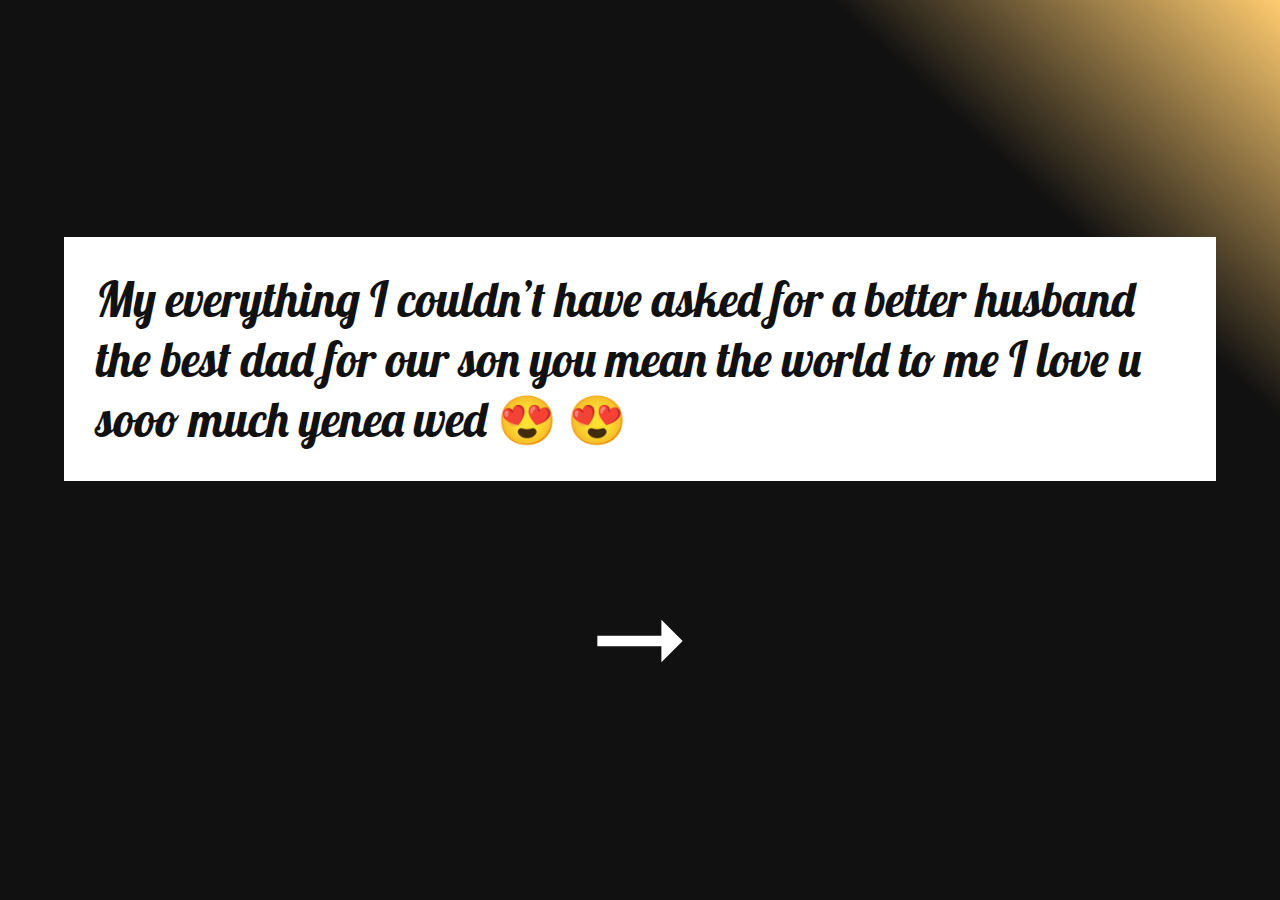
==== index.html @ b8b26c6b "first commit" ====
<!DOCTYPE html>
<html lang="en" >
<head>
  <meta charset="UTF-8">
  <title>Yabi Birthday </title>
  <link rel="stylesheet" href="./style.css">

</head>
<body class="body1">

  <div class="us">
    <div class="us-wrapper">
        <div class="us-text">
            <p class="hb-p">My everything I couldn’t have asked for a better husband the best dad for our son you mean the world to me 
              I love u sooo much yenea wed  <span role="img" aria-label="heart eyes">😍</span>  <span role="img" aria-label="heart eyes">😍</span> </p>
            
        </div>
    </div>

</div>
 
<div class="next-icon">
  <a href="./us.html">
    <img class="icon-size1" src="./img/arrow.svg" alt="">
  </a>
</div>


  
</body>
</html>
---- style.css ----
@import url('https://fonts.googleapis.com/css2?family=Lobster&display=swap');
/* @import url('https://fonts.googleapis.com/css2?family=Caveat:wght@700&display=swap'); */
* {
	box-sizing: border-box;
	padding: 0;
	margin: 0;
	font-family: Lobster;
}
.new-add{

}
.us{
	
}
.us-wrapper{
	background-color: #ffffff;
	padding: 2rem;	
	margin: 4rem;
}
.hb-p{
	color: #111111;
	font-size: 3rem;
	font-weight: 300;
}
.wrapper{
	background-color: #ffffff;
	padding: 2rem;		
}
.next-icon{
	display: grid;
	place-items: center;
	margin-top: 2rem;
}
.icon-size{
	margin-top:3rem;
}
.icon-size1{
	width: 8rem;
}
.hb-box{
/* width: 3rem;
height: 3rem;*/
}
.hb-text{
	color: #111111;
	font-size: 5rem;
}
.body1 {
	font-size: 10vmin;
	height: 100vh;
	/* height: 100%; */
	width: 100%;
	background-color: #111111;
background-image: linear-gradient(43deg, #111111 0%, #111111 80%, #FFCC70 100%);
	display: grid;
	place-content: center;
	align-items: center;

}
.body2{
	font-size: 10vmin;
	height: 100vh;
	/* height: 100%; */
	width: 100%;
	background-color: #111111;
background-image: linear-gradient(43deg, #111111 0%, #111111 80%, #FFCC70 100%);
}

  
  .slider {
	/* margin:1rem; */
	/* max-width: 640px; */
  }
  
  .slide_viewer {
	height: 80vh;
	overflow: hidden;
	position: relative;
  }
  
  .slide img{
	  width: 60vh;
	  height: 80vh;
	  object-fit: cover;
	  display: block;
	  margin-left: auto;
	  margin-right: auto;
  }
  
  .slide_group {
	height: 100%;
	position: relative;
	width: 100%;
  }
  
  .slide {
	display: none;
	height: 100%;
	position: absolute;
	width: 100%;
  }
  
  .slide:first-child {
	display: block;
  }
  
  /* .slide:nth-of-type(1) {
	background: #D7A151;
  }
  
  .slide:nth-of-type(2) {
	background: #F4E4CD;
  }
  
  .slide:nth-of-type(3) {
	background: #C75534;
  }
  
  .slide:nth-of-type(4) {
	background: #D1D1D4;
  } */
  
  .slide_buttons {
	left: 0;
	position: absolute;
	right: 0;
	text-align: center;
  }
  
  a.slide_btn {
	color: #474544;
	font-size: 25px;
	margin: 0 0.175em;
	-webkit-transition: all 0.4s ease-in-out;
	-moz-transition: all 0.4s ease-in-out;
	-ms-transition: all 0.4s ease-in-out;
	-o-transition: all 0.4s ease-in-out;
	transition: all 0.4s ease-in-out;
  }
  
  .slide_btn.active, .slide_btn:hover {
	color: #428CC6;
	cursor: pointer;
  }
  
  .directional_nav {
	height: 340px;
	margin: 0 auto;
	max-width: 740px;
	position: relative;
	top: -240px;
  }
  
  .previous_btn {
	bottom: 0;
	left: 50px;
	margin: auto;
	position: absolute;
	top: 0;
  }
  
  .next_btn {
	bottom: 0;
	margin: auto;
	position: absolute;
	right: 50px;
	top: 0;
  }
  
  .previous_btn, .next_btn {
	cursor: pointer;
	height: 65px;
	opacity: 0.5;
	-webkit-transition: opacity 0.4s ease-in-out;
	-moz-transition: opacity 0.4s ease-in-out;
	-ms-transition: opacity 0.4s ease-in-out;
	-o-transition: opacity 0.4s ease-in-out;
	transition: opacity 0.4s ease-in-out;
	width: 65px;
  }
  
  .previous_btn:hover, .next_btn:hover {
	opacity: 1;
  }
  
  @media only screen and (max-width: 767px) {
	.previous_btn {
	  left: 50px;
	}
	.next_btn {
	  right: 50px;
	}
  }
.s-heart {
	--heart-color: #FF3366;
	--text-color: #FF57BB;
	--stroke-color: #FFF;
	
	--radius: .2em;
	--clr-1: #d50000;
	--clr-2: #c51162;
	--clr-3: #aa00ff;
	--clr-4: #2962ff;
	--clr-5: #00c853;
	--clr-6: #ffd600;
	--clr-7: #5e1583;
	--clr-8: #495c91;
	--clr-9: #397c55;
	--clr-10: #7f7233;
	
	height: 8em;
	width: 8em;
	display: flex;
	align-items: center;
	justify-content: center;
	background-repeat: no-repeat;
	background-size: 0;
	background-image: radial-gradient( circle at center, var( --clr-4 ) 49%,transparent 60% ), radial-gradient( circle at center, var( --clr-5 ) 49%,transparent 60% ), radial-gradient( circle at center, var( --clr-4 ) 49%,transparent 60% ), radial-gradient( circle at center, var( --clr-2 ) 49%,transparent 60% ), radial-gradient( circle at center, var( --clr-3 ) 49%,transparent 60% ), radial-gradient( circle at center, var( --clr-2 ) 49%,transparent 60% ), radial-gradient( circle at center, var( --clr-1 ) 49%,transparent 60% ), radial-gradient( circle at center, var( --clr-5 ) 49%,transparent 60% ), radial-gradient( circle at center, var( --clr-2 ) 49%,transparent 60% ), radial-gradient( circle at center, var( --clr-1 ) 49%,transparent 60% ), radial-gradient( circle at center, var( --clr-3 ) 49%,transparent 60% ), radial-gradient( circle at center, var( --clr-2 ) 49%,transparent 60% ), radial-gradient( circle at center, var( --clr-3 ) 49%,transparent 60% ), radial-gradient( circle at center, var( --clr-3 ) 49%,transparent 60% ), radial-gradient( circle at center, var( --clr-4 ) 49%,transparent 60% ), radial-gradient( circle at center, var( --clr-4 ) 49%,transparent 60% ), radial-gradient( circle at center, var( --clr-5 ) 49%,transparent 60% ), radial-gradient( circle at center, var( --clr-3 ) 49%,transparent 60% ), radial-gradient( circle at center, var( --clr-4 ) 49%,transparent 60% ), radial-gradient( circle at center, var( --clr-4 ) 49%,transparent 50% ), radial-gradient( circle at center, var( --clr-6 ) 49%,transparent 60% ), radial-gradient( circle at center, var( --clr-6 ) 49%,transparent 60% ), radial-gradient( circle at center, var( --clr-2 ) 49%,transparent 60% ), radial-gradient( circle at center, var( --clr-2 ) 49%,transparent 60% ), radial-gradient( circle at center, var( --clr-4 ) 49%,transparent 60% ), radial-gradient( circle at center, var( --clr-3 ) 49%,transparent 60% ), radial-gradient( circle at center, var( --clr-4 ) 49%,transparent 60% ), radial-gradient( circle at center, var( --clr-2 ) 49%,transparent 60% ), radial-gradient( circle at center, var( --clr-5 ) 49%,transparent 60% ), radial-gradient( circle at center, var( --clr-2 ) 49%,transparent 60% ), radial-gradient( circle at center, var( --clr-2 ) 49%,transparent 60% ), radial-gradient( circle at center, var( --clr-5 ) 49%,transparent 60% ), radial-gradient( circle at center, var( --clr-3 ) 49%,transparent 60% ), radial-gradient( circle at center, var( --clr-4 ) 49%,transparent 60% ), radial-gradient( circle at center, var( --clr-4 ) 49%,transparent 60% ), radial-gradient( circle at center, var( --clr-5 ) 49%,transparent 60% ), radial-gradient( circle at center, var( --clr-4 ) 49%,transparent 60% ), radial-gradient( circle at center, var( --clr-5 ) 49%,transparent 60% ), radial-gradient( circle at center, var( --clr-5 ) 49%,transparent 60% ), radial-gradient( circle at center, var( --clr-3 ) 49%,transparent 60% ), radial-gradient( circle at center, var( --clr-3 ) 49%,transparent 60% ), radial-gradient( circle at center, var( --clr-5 ) 49%,transparent 60% ), radial-gradient( circle at center, var( --clr-2 ) 49%,transparent 60% ), radial-gradient( circle at center, var( --clr-1 ) 49%,transparent 60% ), radial-gradient( circle at center, var( --clr-1 ) 49%,transparent 60% ), radial-gradient( circle at center, var( --clr-5 ) 49%,transparent 60% ), radial-gradient( circle at center, var( --clr-2 ) 49%,transparent 60% ), radial-gradient( circle at center, var( --clr-1 ) 49%,transparent 60% ), radial-gradient( circle at center, var( --clr-5 ) 49%,transparent 60% ), radial-gradient( circle at center, var( --clr-6 ) 49%,transparent 60% ), radial-gradient( circle at center, var( --clr-4 ) 49%,transparent 60% ), radial-gradient( circle at center, var( --clr-3 ) 49%,transparent 60% ), radial-gradient( circle at center, var( --clr-5 ) 49%,transparent 60% ), radial-gradient( circle at center, var( --clr-3 ) 49%,transparent 60% ), radial-gradient( circle at center, var( --clr-4 ) 49%,transparent 60% ), radial-gradient( circle at center, var( --clr-6 ) 49%,transparent 60% ), radial-gradient( circle at center, var( --clr-3 ) 49%,transparent 60% ), radial-gradient( circle at center, var( --clr-1 ) 49%,transparent 60% ), radial-gradient( circle at center, var( --clr-4 ) 49%,transparent 60% ), radial-gradient( circle at center, var( --clr-5 ) 49%,transparent 60% ), radial-gradient( circle at center, var( --clr-2 ) 49%,transparent 60% ), radial-gradient( circle at center, var( --clr-6 ) 49%,transparent 60% ), radial-gradient( circle at center, var( --clr-6 ) 49%,transparent 60% ), radial-gradient( circle at center, var( --clr-5 ) 49%,transparent 60% ), radial-gradient( circle at center, var( --clr-3 ) 49%,transparent 60% ), radial-gradient( circle at center, var( --clr-1 ) 49%,transparent 60% ), radial-gradient( circle at center, var( --clr-2 ) 49%,transparent 60% ), radial-gradient( circle at center, var( --clr-1 ) 49%,transparent 60% ), radial-gradient( circle at center, var( --clr-5 ) 49%,transparent 60% ), radial-gradient( circle at center, var( --clr-4 ) 49%,transparent 60% ), radial-gradient( circle at center, var( --clr-6 ) 49%,transparent 60% ), radial-gradient( circle at center, var( --clr-3 ) 49%,transparent 60% ), radial-gradient( circle at center, var( --clr-6 ) 49%,transparent 60% ), radial-gradient( circle at center, var( --clr-1 ) 49%,transparent 60% ), radial-gradient( circle at center, var( --clr-5 ) 49%,transparent 60% ), radial-gradient( circle at center, var( --clr-4 ) 49%,transparent 60% ), radial-gradient( circle at center, var( --clr-1 ) 49%,transparent 60% ), radial-gradient( circle at center, var( --clr-6 ) 49%,transparent 60% ), radial-gradient( circle at center, var( --clr-4 ) 49%,transparent 60% ), radial-gradient( circle at center, var( --clr-3 ) 49%,transparent 60% ), radial-gradient( circle at center, var( --clr-4 ) 49%,transparent 60% ), radial-gradient( circle at center, var( --clr-6 ) 49%,transparent 60% ), radial-gradient( circle at center, var( --clr-5 ) 49%,transparent 60% ), radial-gradient( circle at center, var( --clr-2 ) 49%,transparent 60% ), radial-gradient( circle at center, var( --clr-3 ) 49%,transparent 60% ), radial-gradient( circle at center, var( --clr-6 ) 49%,transparent 60% ), radial-gradient( circle at center, var( --clr-3 ) 49%,transparent 60% ), radial-gradient( circle at center, var( --clr-2 ) 49%,transparent 60% ), radial-gradient( circle at center, var( --clr-2 ) 49%,transparent 60% ), radial-gradient( circle at center, var( --clr-1 ) 49%,transparent 60% ), radial-gradient( circle at center, var( --clr-3 ) 49%,transparent 60% ), radial-gradient( circle at center, var( --clr-5 ) 49%,transparent 60% ), radial-gradient( circle at center, var( --clr-3 ) 49%,transparent 60% ), radial-gradient( circle at center, var( --clr-3 ) 49%,transparent 60% ), radial-gradient( circle at center, var( --clr-3 ) 49%,transparent 60% ), radial-gradient( circle at center, var( --clr-6 ) 49%,transparent 60% ), radial-gradient( circle at center, var( --clr-2 ) 49%,transparent 60% ), radial-gradient( circle at center, var( --clr-6 ) 49%,transparent 60% ), 
	radial-gradient( circle at center, var( --clr-9 ) 40%,transparent 60% ), radial-gradient( circle at center, var( --clr-4 ) 49%,transparent 60% ), radial-gradient( circle at center, var( --clr-8 ) 49%,transparent 60% ), radial-gradient( circle at center, var( --clr-5 ) 49%,transparent 60% );
	
	background-position: 50% 50%;
	will-change: background-position;
	animation: confetti ease 1.2s infinite 1.7s, glow ease .3s forwards 1.3s;
}

/* .s-heart::before {
	content: 'Sarit';
	display: block;
	position: absolute;
	color: var( --text-color );
	font-size: 1.3em;
	text-shadow: 
		0 0 .1em var( --stroke-color ),
		0 0 .05em var( --stroke-color );
	z-index: 1;
	margin-top: .1em;
	animation: 
		move-s ease-out 1.5s forwards,
		change-text 3s ease infinite 2s;
}

.s-heart::after {
	content: '';
	display: block;
	position: absolute;
	height: 4em;
	aspect-ratio: 1;
	background: #F00;
	background: radial-gradient(ellipse farthest-corner at right 20% bottom 20%, #FEDB37 0%, #FDB931 8%, #9f7928 30%, #8A6E2F 40%, transparent 80%),
                radial-gradient(ellipse farthest-corner at left 15% top 15%, #FFFFFF 0%, #FFFFAC 8%, #D1B464 25%, #5d4a1f 62.5%, #5d4a1f 100%);
	
	--mask:
		conic-gradient( from 135deg, 
			#000 25%,
			transparent 25%
		) 50% calc( 100% - 1.7em ) / 3em 3em,
		
		conic-gradient( from -45deg, 
			#000 25%,
			transparent 25%
		) 50% calc( 100% + 1.3em ) / 3em 3em,
		
		radial-gradient( ellipse 50% 50%,
			#000 98%,
			transparent 100%
		) right .14em top 0.45em / 2.15em 2.15em,
		
		radial-gradient( ellipse 50% 50%,
			#000 98%,
			transparent 100%
		) left .135em top 0.45em / 2.15em 2.15em;
	
	-webkit-mask: var( --mask );
	-webkit-mask-repeat: no-repeat;
	
	mask: var( --mask );
	mask-repeat: no-repeat;
	
	background-repeat: no-repeat;
	animation: move-heart ease-out 1.5s forwards;
} */

@keyframes move-s {
	0% {
		opacity: 0;
	}
	
	40%, 90% {
		opacity: 1;
		transform: translateX( -100% );
	}
	
	100% {
		transform: translateX( 0 );
	}
}

@keyframes move-heart {
	0%, 40% {
		opacity: 0;
	}
	
	90% {
		opacity: 1;
		transform: translateX( 50% );
	}
	
	100% {
		transform: translateX( 0 ) scale( 1.5 );
	}
}

@keyframes confetti {
	0% {
		background-size: calc( 2 * var( --radius ) ) calc( 2 * var( --radius ) );
		background-position: 64% 39%, 33% 50%, 30% 66%, 54% 46%, 44% 41%, 32% 46%, 49% 66%, 53% 69%, 42% 35%, 68% 39%, 53% 51%, 61% 33%, 47% 54%, 57% 67%, 46% 33%, 50% 61%, 50% 46%, 48% 41%, 61% 68%, 68% 44%, 41% 57%, 35% 45%, 33% 38%, 46% 40%, 55% 43%, 68% 53%, 31% 69%, 61% 66%, 34% 69%, 35% 41%, 32% 42%, 42% 39%, 64% 48%, 55% 63%, 58% 48%, 68% 59%, 57% 62%, 47% 40%, 58% 69%, 58% 48%, 44% 45%, 39% 43%, 40% 52%, 30% 47%, 69% 53%, 39% 55%, 70% 66%, 63% 48%, 60% 38%, 40% 52%;
	}
	
	45% {
		background-size: calc( 2 * var( --radius ) ) calc( 2 * var( --radius ) );
	}
	
	100% {
		background-position: 83% 23%, 17% 87%, -3% 65%, 35% 83%, 14% 72%, 82% 95%, 59% 78%, 16% 61%, 51% 62%, 26% 0%, 6% 17%, 106% 78%, 24% 46%, 36% 43%, 28% 19%, 50% 12%, 49% 51%, 79% 19%, 42% 36%, 54% 51%, 68% 101%, 57% 7%, 79% 29%, 28% 90%, 100% 73%, 65% 51%, 22% 81%, 84% 89%, 70% 91%, 18% 22%, -9% 77%, 39% -11%, 89% 3%, 36% 96%, 97% 38%, 94% 83%, 63% 95%, 45% 32%, 62% 115%, 74% 26%, 70% 14%, 79% 55%, 60% 63%, 14% 80%, 40% 101%, 86% 73%, 120% 40%, 27% 0%, 56% 11%, -9% 26%;
    background-size: 0 0;
	}
}

@keyframes glow {
	100% {
		/* filter: drop-shadow( 0 0 1em #D1B464 ); */
	}
}

@keyframes change-text {
	0%, 10%, 100% {
		content: 'Sarit';
		opacity: 1;
	}
	
	25% {
		content: 'Sarit';
		opacity: 0;
	}
	
	26% {
		content: '19/07';
		opacity: 0;
	}
	
	50%, 60% {
		content: '19/07';
		opacity: 1;
	}
	
	75% {
		content: '19/07';
		opacity: 0;
	}
	
	76% {
		content: 'Sarit';
		opacity: 0;
	}
}
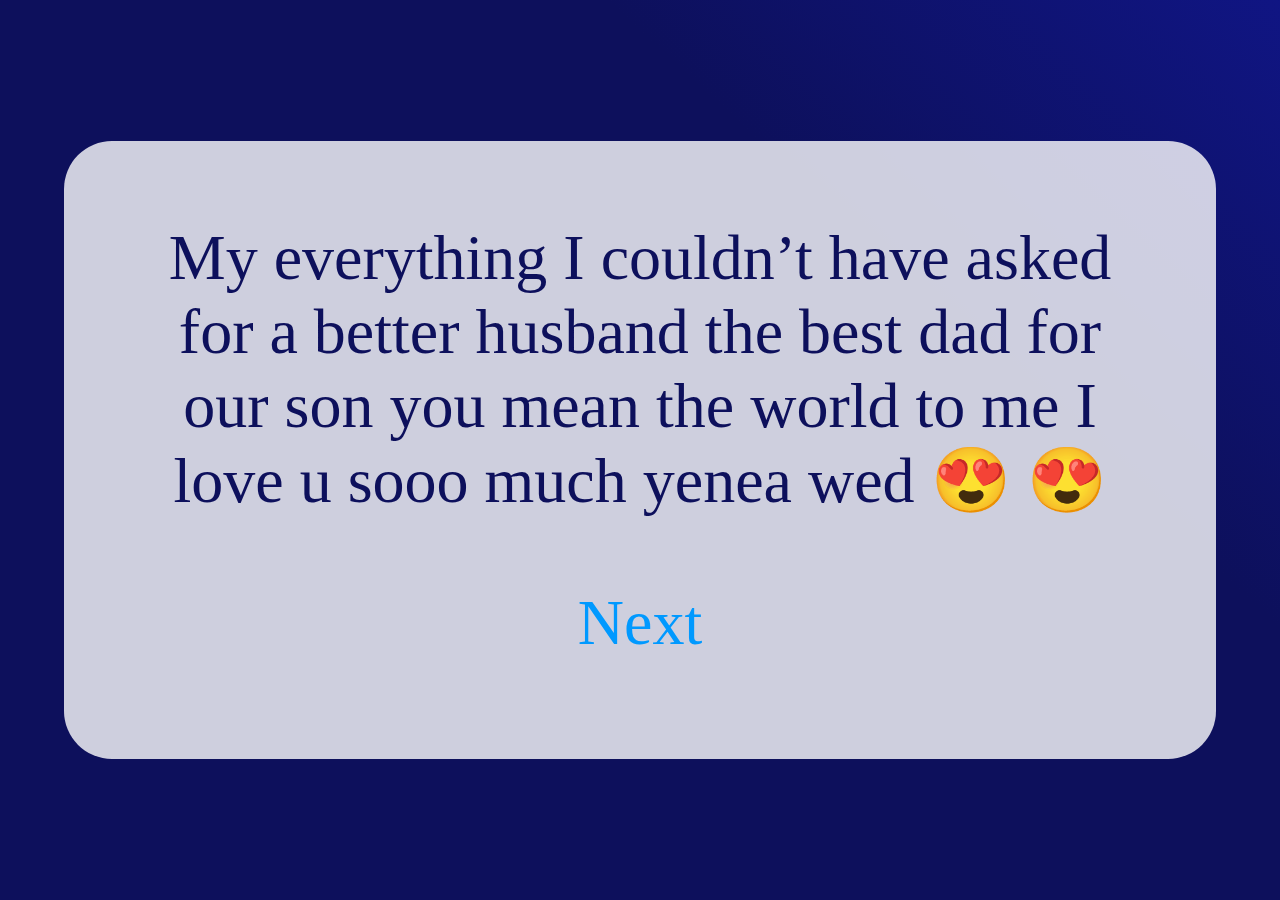
==== commit aea8882d: "last fix" ====
--- a/index.html
+++ b/index.html
@@ -15,15 +15,19 @@
               I love u sooo much yenea wed  <span role="img" aria-label="heart eyes">😍</span>  <span role="img" aria-label="heart eyes">😍</span> </p>
             
         </div>
+    
+      <div class="next-icon">
+   
+        <a class="link" href="./us.html">
+          <!-- <img class="icon-size1" src="./img/arrow.svg" alt=""> -->
+          <p class="btn ">Next</p>
+        </a>
+      </div>
     </div>
 
 </div>
  
-<div class="next-icon">
-  <a href="./us.html">
-    <img class="icon-size1" src="./img/arrow.svg" alt="">
-  </a>
-</div>
+
 
 
   
--- a/style.css
+++ b/style.css
@@ -1,38 +1,72 @@
-@import url('https://fonts.googleapis.com/css2?family=Lobster&display=swap');
+/* @import url('https://fonts.googleapis.com/css2?family=Lobster&display=swap'); */
 /* @import url('https://fonts.googleapis.com/css2?family=Caveat:wght@700&display=swap'); */
+
+
 * {
 	box-sizing: border-box;
 	padding: 0;
 	margin: 0;
 	font-family: Lobster;
 }
+
 .new-add{
-
+	margin-top:-40rem;
+}
+a{
+	text-decoration: none;
+
+}
+.btn{
+	padding:1.2rem;
+	
+
+	background:none;
+border-radius:none;
+color: #09f;
+font-size:4rem;
+}
+.btn2{
+
+margin-top:2rem;
+	background:none;
+border-radius:none;
+color: #09f;
+font-size:1.5rem;
+}
+.line{
+	margin-top:2rem;
+	width:100%;
+	height:.2rem;
+	color:red;
+	z-index:99999999999;
 }
 .us{
 	
 }
 .us-wrapper{
-	background-color: #ffffff;
+	border-radius: 3rem;
+	background-color: rgba(255, 255, 255, 0.8);
+	padding: 5rem;	
+	margin: 4rem;
+}
+.hb-p{
+	color: #0D105C;
+	text-align:center;
+	font-size: 4rem;
+	font-weight: 300;
+}
+.wrapper{
+	/* background-color: #ffffff; */
 	padding: 2rem;	
-	margin: 4rem;
-}
-.hb-p{
-	color: #111111;
-	font-size: 3rem;
-	font-weight: 300;
-}
-.wrapper{
-	background-color: #ffffff;
-	padding: 2rem;		
+		
 }
 .next-icon{
 	display: grid;
 	place-items: center;
-	margin-top: 2rem;
+	margin-top: 3rem;
 }
 .icon-size{
-	margin-top:3rem;
+	margin-top:3.5rem;
 }
 .icon-size1{
 	width: 8rem;
@@ -42,16 +76,17 @@
 height: 3rem;*/
 }
 .hb-text{
-	color: #111111;
-	font-size: 5rem;
+	color: #FFFFFF;
+	font-size: 13rem;
+
 }
 .body1 {
 	font-size: 10vmin;
 	height: 100vh;
 	/* height: 100%; */
 	width: 100%;
-	background-color: #111111;
-background-image: linear-gradient(43deg, #111111 0%, #111111 80%, #FFCC70 100%);
+	background-color: #0D105C;
+background-image: linear-gradient(43deg, #0D105C 0%, #0D105C 70%, #101583 100%);
 	display: grid;
 	place-content: center;
 	align-items: center;
@@ -62,16 +97,18 @@
 	height: 100vh;
 	/* height: 100%; */
 	width: 100%;
-	background-color: #111111;
-background-image: linear-gradient(43deg, #111111 0%, #111111 80%, #FFCC70 100%);
+	background-color: #ffffff;
+background-image: linear-gradient(43deg, #ffffff 0%, #ffffff 70%, #ffffff  100%);
 }
 
   
   .slider {
 	/* margin:1rem; */
 	/* max-width: 640px; */
-  }
-  
+
+
+  }
+
   .slide_viewer {
 	height: 80vh;
 	overflow: hidden;
@@ -128,7 +165,7 @@
   }
   
   a.slide_btn {
-	color: #474544;
+	color: #aaa;
 	font-size: 25px;
 	margin: 0 0.175em;
 	-webkit-transition: all 0.4s ease-in-out;
@@ -208,8 +245,8 @@
 	--clr-9: #397c55;
 	--clr-10: #7f7233;
 	
-	height: 8em;
-	width: 8em;
+	height: 20em;
+	width: 10em;
 	display: flex;
 	align-items: center;
 	justify-content: center;
@@ -362,4 +399,48 @@
 		content: 'Sarit';
 		opacity: 0;
 	}
-}+}
+.content a {
+	display: inline-block;
+	text-decoration: none;
+	color: #fff;
+	border: 1px solid #fff;
+	padding: 10px 15px;
+	width: 200px;
+	margin-top: 1em;
+	transition: 0.3s all ease;
+  }
+  .content a:hover {
+	color: #091921;
+	background-color: #fff;
+  }
+  .cover {
+	position: fixed;
+	height: 100vh;
+	width: 100vw;
+	top: 0;
+	left: -100vw;
+	z-index: 1000;
+  }
+  .transition.slide .cover1 {
+	background-color: skyblue;
+	animation: slide 0.3s ease-in-out forwards;
+  }
+  .transition.slide .cover2 {
+	background-color: teal;
+	animation: slide 0.3s ease-in-out forwards;
+	animation-delay: 0.3s;
+  }
+  .transition.slide .cover3 {
+	background-color: #094992;
+	animation: slide 0.3s ease-in-out forwards;
+	animation-delay: 0.6s;
+  }
+  @keyframes slide {
+	from {
+	  left: -100vw;
+	}
+	to {
+	  left: 0;
+	}
+  }